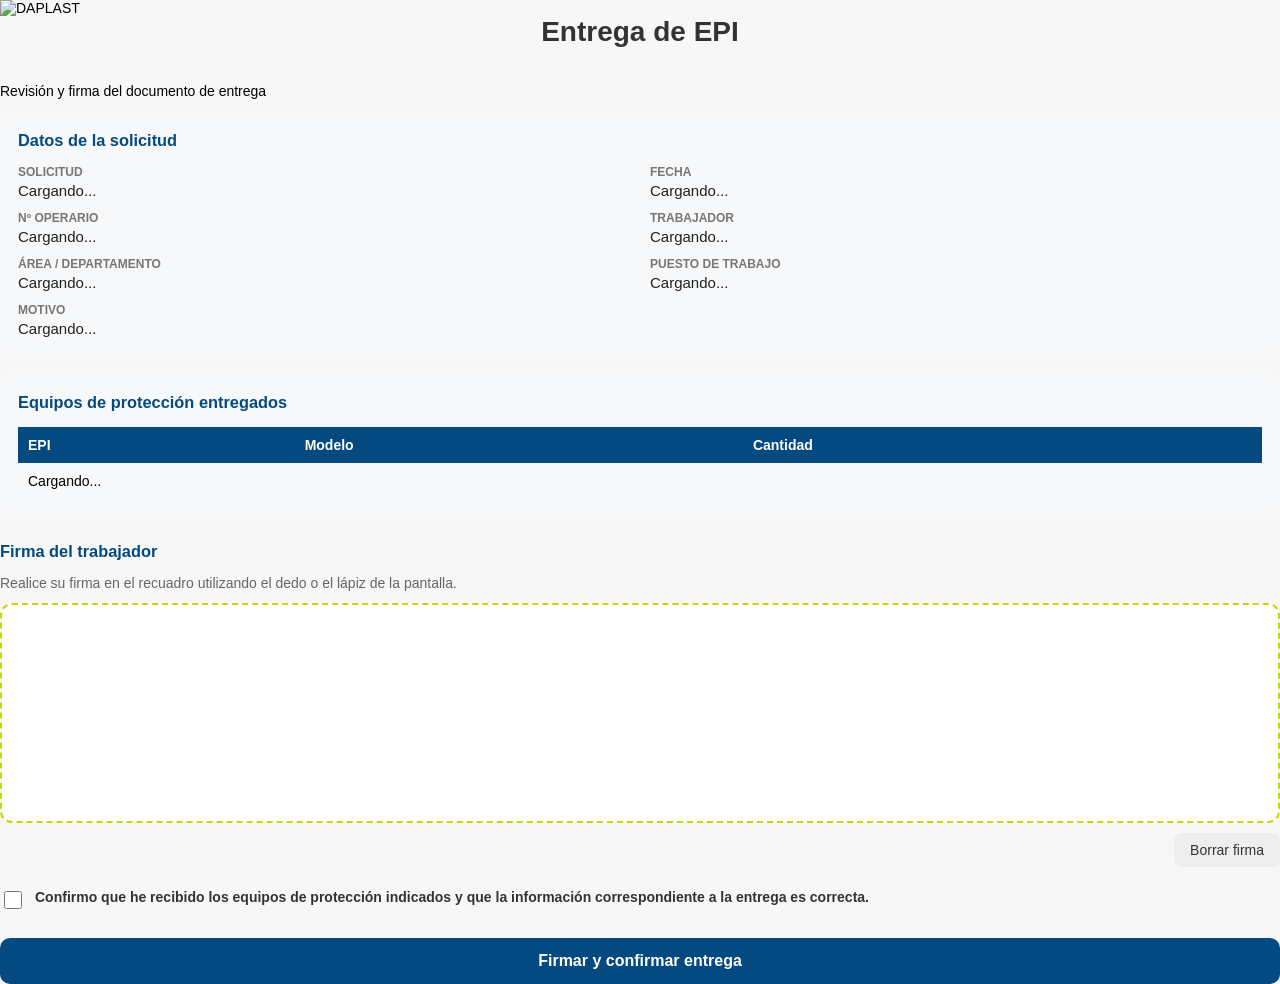
==== firmar.html @ 3ffd9e37 "Add files via upload Subir archivos para solicitud de firmas" ====
<!DOCTYPE html>
<html lang="es">
<head>
    <meta charset="UTF-8">
    <meta name="viewport" content="width=device-width, initial-scale=1.0">

    <title>Firma de entrega de EPI - DAPLAST</title>

    <link rel="stylesheet" href="styles.css">

    <!-- Select2 / opcional si se necesita posteriormente -->
    <link href="https://cdn.jsdelivr.net/npm/select2@4.1.0-rc.0/dist/css/select2.min.css" rel="stylesheet">

    <style>
        .solicitud-info {
            background: #f7f8fa;
            border-radius: 12px;
            padding: 18px;
            margin-bottom: 20px;
        }

        .solicitud-info h3 {
            color: #044a80;
            margin-top: 0;
            margin-bottom: 15px;
        }

        .info-grid {
            display: grid;
            grid-template-columns: repeat(2, 1fr);
            gap: 12px 20px;
        }

        .info-item {
            display: flex;
            flex-direction: column;
            gap: 3px;
        }

        .info-label {
            font-size: 12px;
            font-weight: bold;
            color: #777;
            text-transform: uppercase;
        }

        .info-value {
            font-size: 15px;
            color: #222;
        }

        .epi-table-wrapper {
            overflow-x: auto;
            margin-top: 15px;
        }

        .epi-table {
            width: 100%;
            border-collapse: collapse;
            min-width: 500px;
        }

        .epi-table th {
            background: #044a80;
            color: white;
            padding: 10px;
            text-align: left;
            font-size: 14px;
        }

        .epi-table td {
            padding: 10px;
            border-bottom: 1px solid #ddd;
            font-size: 14px;
        }

        .epi-table tr:last-child td {
            border-bottom: none;
        }

        .firma-container {
            margin-top: 25px;
        }

        .firma-container h3 {
            color: #044a80;
            margin-bottom: 8px;
        }

        .firma-ayuda {
            color: #666;
            font-size: 14px;
            margin-bottom: 12px;
        }

        #canvasFirma {
            width: 100%;
            height: 220px;
            border: 2px dashed #c5d800;
            border-radius: 12px;
            background: white;
            cursor: crosshair;
            touch-action: none;
            display: block;
        }

        .firma-buttons {
            display: flex;
            justify-content: flex-end;
            margin-top: 10px;
        }

        .btn-borrar {
            background: #eee;
            color: #333;
            border: none;
            padding: 9px 16px;
            border-radius: 8px;
            cursor: pointer;
            font-size: 14px;
        }

        .btn-borrar:hover {
            background: #ddd;
        }

        .aceptacion {
            display: flex;
            align-items: flex-start;
            gap: 10px;
            margin-top: 20px;
            font-size: 14px;
            line-height: 1.5;
        }

        .aceptacion input {
            margin-top: 4px;
            width: 18px;
            height: 18px;
            accent-color: #044a80;
        }

        .btn-firmar {
            width: 100%;
            margin-top: 20px;
            padding: 14px;
            border: none;
            border-radius: 10px;
            background: #044a80;
            color: white;
            font-size: 16px;
            font-weight: bold;
            cursor: pointer;
        }

        .btn-firmar:hover {
            background: #03395f;
        }

        .btn-firmar:disabled {
            opacity: 0.6;
            cursor: not-allowed;
        }

        .estado-mensaje {
            display: none;
            padding: 15px;
            border-radius: 10px;
            margin-top: 20px;
            text-align: center;
        }

        .estado-exito {
            background: #eaf6d0;
            color: #355000;
        }

        .estado-error {
            background: #fdeaea;
            color: #9b1c1c;
        }

        .documento-firmado {
            text-align: center;
            padding: 30px 15px;
        }

        .documento-firmado h2 {
            color: #044a80;
            margin-bottom: 10px;
        }

        @media (max-width: 600px) {
            .info-grid {
                grid-template-columns: 1fr;
            }

            #canvasFirma {
                height: 180px;
            }

            .epi-table th,
            .epi-table td {
                padding: 8px;
            }
        }
    </style>
</head>

<body>

<div class="container">

    <div class="card">

        <div class="logo-container">
            <img src="https://daplast.com/wp-content/uploads/2023/05/logo-daplast.png"
                 alt="DAPLAST"
                 class="logo">
        </div>

        <h1>Entrega de EPI</h1>

        <p class="subtitle">
            Revisión y firma del documento de entrega
        </p>

        <!-- INFORMACIÓN DE LA SOLICITUD -->
        <div id="contenidoSolicitud">

            <div class="solicitud-info">

                <h3>Datos de la solicitud</h3>

                <div class="info-grid">

                    <div class="info-item">
                        <span class="info-label">Solicitud</span>
                        <span class="info-value" id="idSolicitud">Cargando...</span>
                    </div>

                    <div class="info-item">
                        <span class="info-label">Fecha</span>
                        <span class="info-value" id="fechaSolicitud">Cargando...</span>
                    </div>

                    <div class="info-item">
                        <span class="info-label">Nº operario</span>
                        <span class="info-value" id="numeroOperario">Cargando...</span>
                    </div>

                    <div class="info-item">
                        <span class="info-label">Trabajador</span>
                        <span class="info-value" id="trabajador">Cargando...</span>
                    </div>

                    <div class="info-item">
                        <span class="info-label">Área / Departamento</span>
                        <span class="info-value" id="area">Cargando...</span>
                    </div>

                    <div class="info-item">
                        <span class="info-label">Puesto de trabajo</span>
                        <span class="info-value" id="puesto">Cargando...</span>
                    </div>

                    <div class="info-item">
                        <span class="info-label">Motivo</span>
                        <span class="info-value" id="motivo">Cargando...</span>
                    </div>

                </div>

            </div>


            <!-- EPIs -->
            <div class="solicitud-info">

                <h3>Equipos de protección entregados</h3>

                <div class="epi-table-wrapper">

                    <table class="epi-table">

                        <thead>
                            <tr>
                                <th>EPI</th>
                                <th>Modelo</th>
                                <th>Cantidad</th>
                            </tr>
                        </thead>

                        <tbody id="tablaEPIs">
                            <tr>
                                <td colspan="3">Cargando...</td>
                            </tr>
                        </tbody>

                    </table>

                </div>

            </div>


            <!-- FIRMA -->
            <div class="firma-container">

                <h3>Firma del trabajador</h3>

                <p class="firma-ayuda">
                    Realice su firma en el recuadro utilizando el dedo o el lápiz de la pantalla.
                </p>

                <canvas id="canvasFirma"></canvas>

                <div class="firma-buttons">

                    <button type="button"
                            class="btn-borrar"
                            id="btnBorrar">
                        Borrar firma
                    </button>

                </div>

            </div>


            <!-- ACEPTACIÓN -->
            <label class="aceptacion">

                <input type="checkbox" id="aceptacion">

                <span>
                    Confirmo que he recibido los equipos de protección indicados
                    y que la información correspondiente a la entrega es correcta.
                </span>

            </label>


            <!-- FIRMAR -->
            <button type="button"
                    class="btn-firmar"
                    id="btnFirmar">

                Firmar y confirmar entrega

            </button>


            <div id="mensajeExito"
                 class="estado-mensaje estado-exito">

                Documento firmado correctamente.

            </div>


            <div id="mensajeError"
                 class="estado-mensaje estado-error">

            </div>

        </div>


        <!-- DOCUMENTO YA FIRMADO -->
        <div id="documentoFirmado"
             class="documento-firmado"
             style="display:none;">

            <h2>Documento ya firmado</h2>

            <p>
                Esta solicitud ya ha sido firmada y no puede modificarse.
            </p>

        </div>

    </div>

</div>


<script src="firmar.js"></script>

</body>
</html>
---- styles.css ----
*,
*::before,
*::after {
  box-sizing: border-box;
}

html,
body {
  margin: 0;
  padding: 0;
  width: 100%;
  min-height: 100vh;

  font-family: Arial, sans-serif;
  font-size: 14px;

  background-color: #f7f7f7;
}

body {
  overflow-x: hidden;
}


/* ========================= */
/* CONTENEDOR */
/* ========================= */

.page-container {
  width: 100%;
  padding: 40px 20px;
}

.solicitud-box {
  width: 100%;
  max-width: 1000px;

  margin: 0 auto;

  background-color: #ffffff;

  padding: 35px;

  border-radius: 10px;

  box-shadow: 0 2px 10px rgba(0, 0, 0, 0.05);
}


/* ========================= */
/* LOGO */
/* ========================= */

.logo-daplast {
  text-align: center;
  margin-bottom: 20px;
}

.logo-daplast img {
  max-width: 200px;
  height: auto;
}


/* ========================= */
/* TÍTULOS */
/* ========================= */

h1 {
  text-align: center;

  color: #333333;

  margin-top: 0;
  margin-bottom: 35px;

  font-size: 28px;
}

.section-title {
  font-weight: bold;

  font-size: 21px;

  color: #333333;

  margin-top: 30px;
  margin-bottom: 20px;

  padding-left: 10px;

  border-left: 4px solid #c5d800;
}


/* ========================= */
/* FORMULARIOS */
/* ========================= */

.form-row {
  display: flex;

  flex-wrap: wrap;

  gap: 20px;

  margin-bottom: 20px;
}

.form-group {
  flex: 1 1 45%;

  display: flex;

  flex-direction: column;

  margin-bottom: 15px;
}

label {
  font-weight: bold;

  margin-bottom: 6px;

  color: #333333;
}

.required {
  color: #c00;
}

input,
select {
  width: 100%;

  padding: 11px;

  border: 1px solid #cccccc;

  border-radius: 4px;

  font-size: 14px;

  background-color: white;
}

input:focus,
select:focus {
  outline: none;

  border-color: #044a80;

  box-shadow: 0 0 0 2px rgba(4, 74, 128, 0.08);
}


/* ========================= */
/* SELECT2 */
/* ========================= */

.select2-container {
  width: 100% !important;
}

.select2-container--default
.select2-selection--single {
  height: 42px;

  border: 1px solid #cccccc;

  border-radius: 4px;
}

.select2-container--default
.select2-selection--single
.select2-selection__rendered {
  line-height: 40px;
}

.select2-container--default
.select2-selection--single
.select2-selection__arrow {
  height: 40px;
}


/* ========================= */
/* EPI */
/* ========================= */

.epi-box {
  border: 1px solid #e5e5e5;

  border-radius: 8px;

  padding: 20px;

  margin-bottom: 15px;

  background-color: #fafafa;
}

.epi-header {
  display: flex;

  justify-content: space-between;

  align-items: center;

  margin-bottom: 15px;
}

.epi-title {
  font-size: 16px;

  font-weight: bold;

  color: #333333;
}

.remove-btn {
  border: none;

  background: transparent;

  color: #c00000;

  font-size: 20px;

  cursor: pointer;

  padding: 2px 8px;
}

.remove-btn:hover {
  opacity: 0.7;
}


/* ========================= */
/* BOTONES */
/* ========================= */

.primary-btn,
.secondary-btn {
  font-size: 14px;

  padding: 11px 20px;

  border-radius: 5px;

  font-weight: bold;

  cursor: pointer;

  transition: all 0.2s ease;
}

.primary-btn {
  width: 100%;

  border: none;

  background-color: #c5d800;

  color: #044a80;

  margin-top: 25px;
}

.primary-btn:hover {
  background-color: #b8ca00;
}

.primary-btn:disabled {
  opacity: 0.6;

  cursor: not-allowed;
}

.secondary-btn {
  border: 2px solid #044a80;

  background-color: white;

  color: #333333;
}

.secondary-btn:hover {
  background-color: #f5f5f5;
}


/* ========================= */
/* RESUMEN */
/* ========================= */

.summary-box {
  background-color: #f0f8f4;

  padding: 15px;

  border-radius: 8px;

  margin-top: 25px;

  display: flex;

  justify-content: space-between;

  align-items: center;
}

.summary-box span {
  margin-left: 10px;

  font-size: 18px;

  color: #044a80;
}


/* ========================= */
/* SPINNER */
/* ========================= */

.spinner-container {
  text-align: center;

  margin-top: 20px;
}

.loader {
  border: 6px solid #f3f3f3;

  border-top: 6px solid #7ee134;

  border-radius: 50%;

  width: 40px;
  height: 40px;

  animation: spin 1s linear infinite;

  margin: auto;
}

@keyframes spin {
  0% {
    transform: rotate(0deg);
  }

  100% {
    transform: rotate(360deg);
  }
}


/* ========================= */
/* RESULTADO */
/* ========================= */

.resultado-box {
  margin-top: 30px;

  padding: 25px;

  background-color: #f0f8f4;

  border-radius: 8px;

  text-align: center;
}

.resultado-box h2 {
  color: #333333;

  margin-top: 0;
}

#numeroSolicitud {
  display: block;

  margin: 10px 0 25px;

  font-size: 24px;

  color: #044a80;
}

.link-container {
  text-align: left;

  margin-top: 20px;
}

.link-container input {
  margin-bottom: 10px;
}


/* ========================= */
/* RESPONSIVE */
/* ========================= */

@media (max-width: 767px) {

  .page-container {
    padding: 15px;
  }

  .solicitud-box {
    padding: 20px 15px;
  }

  h1 {
    font-size: 23px;
  }

  .form-group {
    flex: 1 1 100%;
  }

  .section-title {
    font-size: 19px;
  }

}
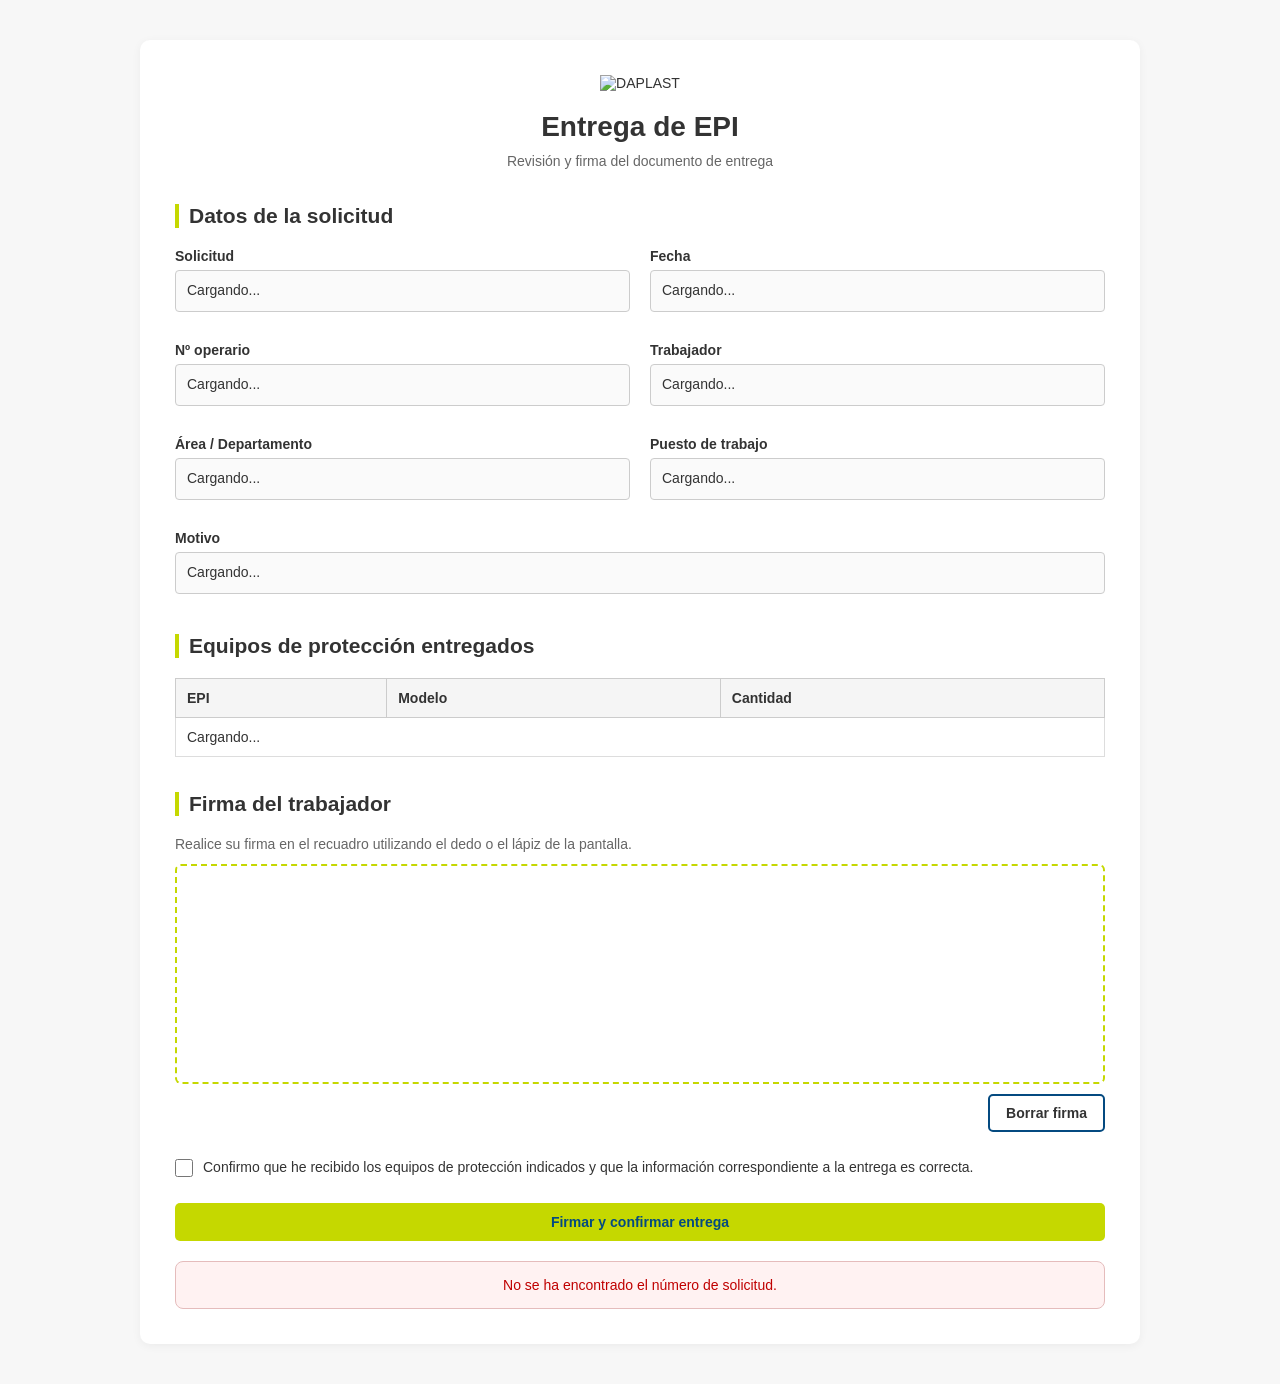
==== commit fd0e6538: "Add files via upload" ====
--- a/firmar.html
+++ b/firmar.html
@@ -1,378 +1,353 @@
 <!DOCTYPE html>
 <html lang="es">
+
 <head>
+
     <meta charset="UTF-8">
-    <meta name="viewport" content="width=device-width, initial-scale=1.0">
+
+    <meta name="viewport"
+          content="width=device-width, initial-scale=1.0">
 
     <title>Firma de entrega de EPI - DAPLAST</title>
 
-    <link rel="stylesheet" href="styles.css">
-
-    <!-- Select2 / opcional si se necesita posteriormente -->
-    <link href="https://cdn.jsdelivr.net/npm/select2@4.1.0-rc.0/dist/css/select2.min.css" rel="stylesheet">
-
-    <style>
-        .solicitud-info {
-            background: #f7f8fa;
-            border-radius: 12px;
-            padding: 18px;
-            margin-bottom: 20px;
-        }
-
-        .solicitud-info h3 {
-            color: #044a80;
-            margin-top: 0;
-            margin-bottom: 15px;
-        }
-
-        .info-grid {
-            display: grid;
-            grid-template-columns: repeat(2, 1fr);
-            gap: 12px 20px;
-        }
-
-        .info-item {
-            display: flex;
-            flex-direction: column;
-            gap: 3px;
-        }
-
-        .info-label {
-            font-size: 12px;
-            font-weight: bold;
-            color: #777;
-            text-transform: uppercase;
-        }
-
-        .info-value {
-            font-size: 15px;
-            color: #222;
-        }
-
-        .epi-table-wrapper {
-            overflow-x: auto;
-            margin-top: 15px;
-        }
-
-        .epi-table {
-            width: 100%;
-            border-collapse: collapse;
-            min-width: 500px;
-        }
-
-        .epi-table th {
-            background: #044a80;
-            color: white;
-            padding: 10px;
-            text-align: left;
-            font-size: 14px;
-        }
-
-        .epi-table td {
-            padding: 10px;
-            border-bottom: 1px solid #ddd;
-            font-size: 14px;
-        }
-
-        .epi-table tr:last-child td {
-            border-bottom: none;
-        }
-
-        .firma-container {
-            margin-top: 25px;
-        }
-
-        .firma-container h3 {
-            color: #044a80;
-            margin-bottom: 8px;
-        }
-
-        .firma-ayuda {
-            color: #666;
-            font-size: 14px;
-            margin-bottom: 12px;
-        }
-
-        #canvasFirma {
-            width: 100%;
-            height: 220px;
-            border: 2px dashed #c5d800;
-            border-radius: 12px;
-            background: white;
-            cursor: crosshair;
-            touch-action: none;
-            display: block;
-        }
-
-        .firma-buttons {
-            display: flex;
-            justify-content: flex-end;
-            margin-top: 10px;
-        }
-
-        .btn-borrar {
-            background: #eee;
-            color: #333;
-            border: none;
-            padding: 9px 16px;
-            border-radius: 8px;
-            cursor: pointer;
-            font-size: 14px;
-        }
-
-        .btn-borrar:hover {
-            background: #ddd;
-        }
-
-        .aceptacion {
-            display: flex;
-            align-items: flex-start;
-            gap: 10px;
-            margin-top: 20px;
-            font-size: 14px;
-            line-height: 1.5;
-        }
-
-        .aceptacion input {
-            margin-top: 4px;
-            width: 18px;
-            height: 18px;
-            accent-color: #044a80;
-        }
-
-        .btn-firmar {
-            width: 100%;
-            margin-top: 20px;
-            padding: 14px;
-            border: none;
-            border-radius: 10px;
-            background: #044a80;
-            color: white;
-            font-size: 16px;
-            font-weight: bold;
-            cursor: pointer;
-        }
-
-        .btn-firmar:hover {
-            background: #03395f;
-        }
-
-        .btn-firmar:disabled {
-            opacity: 0.6;
-            cursor: not-allowed;
-        }
-
-        .estado-mensaje {
-            display: none;
-            padding: 15px;
-            border-radius: 10px;
-            margin-top: 20px;
-            text-align: center;
-        }
-
-        .estado-exito {
-            background: #eaf6d0;
-            color: #355000;
-        }
-
-        .estado-error {
-            background: #fdeaea;
-            color: #9b1c1c;
-        }
-
-        .documento-firmado {
-            text-align: center;
-            padding: 30px 15px;
-        }
-
-        .documento-firmado h2 {
-            color: #044a80;
-            margin-bottom: 10px;
-        }
-
-        @media (max-width: 600px) {
-            .info-grid {
-                grid-template-columns: 1fr;
-            }
-
-            #canvasFirma {
-                height: 180px;
-            }
-
-            .epi-table th,
-            .epi-table td {
-                padding: 8px;
-            }
-        }
-    </style>
+    <link rel="stylesheet" href="firmar.css">
+
 </head>
 
+
 <body>
 
-<div class="container">
-
-    <div class="card">
-
-        <div class="logo-container">
-            <img src="https://daplast.com/wp-content/uploads/2023/05/logo-daplast.png"
-                 alt="DAPLAST"
-                 class="logo">
-        </div>
-
-        <h1>Entrega de EPI</h1>
+
+<div class="page-container">
+
+    <div class="solicitud-box">
+
+
+        <!-- ========================= -->
+        <!-- LOGO -->
+        <!-- ========================= -->
+
+        <div class="logo-daplast">
+
+            <img
+                src="https://daplast.com/wp-content/uploads/2023/05/logo-daplast.png"
+                alt="DAPLAST">
+
+        </div>
+
+
+        <!-- ========================= -->
+        <!-- TÍTULO -->
+        <!-- ========================= -->
+
+        <h1>
+            Entrega de EPI
+        </h1>
 
         <p class="subtitle">
             Revisión y firma del documento de entrega
         </p>
 
-        <!-- INFORMACIÓN DE LA SOLICITUD -->
-        <div id="contenidoSolicitud">
-
-            <div class="solicitud-info">
-
-                <h3>Datos de la solicitud</h3>
-
-                <div class="info-grid">
-
-                    <div class="info-item">
-                        <span class="info-label">Solicitud</span>
-                        <span class="info-value" id="idSolicitud">Cargando...</span>
-                    </div>
-
-                    <div class="info-item">
-                        <span class="info-label">Fecha</span>
-                        <span class="info-value" id="fechaSolicitud">Cargando...</span>
-                    </div>
-
-                    <div class="info-item">
-                        <span class="info-label">Nº operario</span>
-                        <span class="info-value" id="numeroOperario">Cargando...</span>
-                    </div>
-
-                    <div class="info-item">
-                        <span class="info-label">Trabajador</span>
-                        <span class="info-value" id="trabajador">Cargando...</span>
-                    </div>
-
-                    <div class="info-item">
-                        <span class="info-label">Área / Departamento</span>
-                        <span class="info-value" id="area">Cargando...</span>
-                    </div>
-
-                    <div class="info-item">
-                        <span class="info-label">Puesto de trabajo</span>
-                        <span class="info-value" id="puesto">Cargando...</span>
-                    </div>
-
-                    <div class="info-item">
-                        <span class="info-label">Motivo</span>
-                        <span class="info-value" id="motivo">Cargando...</span>
-                    </div>
-
-                </div>
+
+
+        <!-- ========================= -->
+        <!-- DATOS SOLICITUD -->
+        <!-- ========================= -->
+
+        <div class="solicitud-info">
+
+            <h2 class="section-title">
+                Datos de la solicitud
+            </h2>
+
+
+            <div class="info-grid">
+
+
+                <div class="info-item">
+
+                    <span class="info-label">
+                        Solicitud
+                    </span>
+
+                    <span
+                        class="info-value"
+                        id="idSolicitud">
+                        Cargando...
+                    </span>
+
+                </div>
+
+
+                <div class="info-item">
+
+                    <span class="info-label">
+                        Fecha
+                    </span>
+
+                    <span
+                        class="info-value"
+                        id="fechaSolicitud">
+                        Cargando...
+                    </span>
+
+                </div>
+
+
+                <div class="info-item">
+
+                    <span class="info-label">
+                        Nº operario
+                    </span>
+
+                    <span
+                        class="info-value"
+                        id="numeroOperario">
+                        Cargando...
+                    </span>
+
+                </div>
+
+
+                <div class="info-item">
+
+                    <span class="info-label">
+                        Trabajador
+                    </span>
+
+                    <span
+                        class="info-value"
+                        id="trabajador">
+                        Cargando...
+                    </span>
+
+                </div>
+
+
+                <div class="info-item">
+
+                    <span class="info-label">
+                        Área / Departamento
+                    </span>
+
+                    <span
+                        class="info-value"
+                        id="area">
+                        Cargando...
+                    </span>
+
+                </div>
+
+
+                <div class="info-item">
+
+                    <span class="info-label">
+                        Puesto de trabajo
+                    </span>
+
+                    <span
+                        class="info-value"
+                        id="puesto">
+                        Cargando...
+                    </span>
+
+                </div>
+
+
+                <div class="info-item">
+
+                    <span class="info-label">
+                        Motivo
+                    </span>
+
+                    <span
+                        class="info-value"
+                        id="motivo">
+                        Cargando...
+                    </span>
+
+                </div>
+
 
             </div>
 
-
-            <!-- EPIs -->
-            <div class="solicitud-info">
-
-                <h3>Equipos de protección entregados</h3>
-
-                <div class="epi-table-wrapper">
-
-                    <table class="epi-table">
-
-                        <thead>
-                            <tr>
-                                <th>EPI</th>
-                                <th>Modelo</th>
-                                <th>Cantidad</th>
-                            </tr>
-                        </thead>
-
-                        <tbody id="tablaEPIs">
-                            <tr>
-                                <td colspan="3">Cargando...</td>
-                            </tr>
-                        </tbody>
-
-                    </table>
-
-                </div>
+        </div>
+
+
+
+        <!-- ========================= -->
+        <!-- EPIs -->
+        <!-- ========================= -->
+
+        <div class="solicitud-info">
+
+            <h2 class="section-title">
+                Equipos de protección entregados
+            </h2>
+
+
+            <div class="epi-table-wrapper">
+
+                <table class="epi-table">
+
+
+                    <thead>
+
+                        <tr>
+
+                            <th>
+                                EPI
+                            </th>
+
+                            <th>
+                                Modelo
+                            </th>
+
+                            <th>
+                                Cantidad
+                            </th>
+
+                        </tr>
+
+                    </thead>
+
+
+                    <tbody id="tablaEPIs">
+
+                        <tr>
+
+                            <td colspan="3">
+                                Cargando...
+                            </td>
+
+                        </tr>
+
+                    </tbody>
+
+
+                </table>
 
             </div>
 
-
-            <!-- FIRMA -->
-            <div class="firma-container">
-
-                <h3>Firma del trabajador</h3>
-
-                <p class="firma-ayuda">
-                    Realice su firma en el recuadro utilizando el dedo o el lápiz de la pantalla.
-                </p>
-
-                <canvas id="canvasFirma"></canvas>
-
-                <div class="firma-buttons">
-
-                    <button type="button"
-                            class="btn-borrar"
-                            id="btnBorrar">
-                        Borrar firma
-                    </button>
-
-                </div>
+        </div>
+
+
+
+        <!-- ========================= -->
+        <!-- FIRMA -->
+        <!-- ========================= -->
+
+        <div class="firma-container">
+
+            <h2 class="section-title">
+                Firma del trabajador
+            </h2>
+
+
+            <p class="firma-ayuda">
+                Realice su firma en el recuadro utilizando el dedo
+                o el lápiz de la pantalla.
+            </p>
+
+
+            <canvas id="canvasFirma"></canvas>
+
+
+            <div class="firma-buttons">
+
+                <button
+                    type="button"
+                    class="btn-borrar"
+                    id="btnBorrar">
+
+                    Borrar firma
+
+                </button>
 
             </div>
 
-
-            <!-- ACEPTACIÓN -->
-            <label class="aceptacion">
-
-                <input type="checkbox" id="aceptacion">
-
-                <span>
-                    Confirmo que he recibido los equipos de protección indicados
-                    y que la información correspondiente a la entrega es correcta.
-                </span>
-
-            </label>
-
-
-            <!-- FIRMAR -->
-            <button type="button"
-                    class="btn-firmar"
-                    id="btnFirmar">
-
-                Firmar y confirmar entrega
-
-            </button>
-
-
-            <div id="mensajeExito"
-                 class="estado-mensaje estado-exito">
-
-                Documento firmado correctamente.
-
-            </div>
-
-
-            <div id="mensajeError"
-                 class="estado-mensaje estado-error">
-
-            </div>
-
-        </div>
-
-
+        </div>
+
+
+
+        <!-- ========================= -->
+        <!-- ACEPTACIÓN -->
+        <!-- ========================= -->
+
+        <label class="aceptacion">
+
+
+            <input
+                type="checkbox"
+                id="aceptacion">
+
+
+            <span>
+
+                Confirmo que he recibido los equipos de protección
+                indicados y que la información correspondiente a la
+                entrega es correcta.
+
+            </span>
+
+
+        </label>
+
+
+
+        <!-- ========================= -->
+        <!-- BOTÓN FIRMAR -->
+        <!-- ========================= -->
+
+        <button
+            type="button"
+            class="btn-firmar"
+            id="btnFirmar">
+
+            Firmar y confirmar entrega
+
+        </button>
+
+
+
+        <!-- ========================= -->
+        <!-- MENSAJE ÉXITO -->
+        <!-- ========================= -->
+
+        <div
+            id="mensajeExito"
+            class="estado-mensaje estado-exito">
+
+            Documento firmado correctamente.
+
+        </div>
+
+
+
+        <!-- ========================= -->
+        <!-- MENSAJE ERROR -->
+        <!-- ========================= -->
+
+        <div
+            id="mensajeError"
+            class="estado-mensaje estado-error">
+
+        </div>
+
+
+
+        <!-- ========================= -->
         <!-- DOCUMENTO YA FIRMADO -->
-        <div id="documentoFirmado"
-             class="documento-firmado"
-             style="display:none;">
-
-            <h2>Documento ya firmado</h2>
+        <!-- ========================= -->
+
+        <div
+            id="documentoFirmado"
+            class="documento-firmado"
+            style="display:none;">
+
+            <h2>
+                Documento ya firmado
+            </h2>
 
             <p>
                 Esta solicitud ya ha sido firmada y no puede modificarse.
@@ -380,12 +355,16 @@
 
         </div>
 
+
     </div>
 
 </div>
 
 
+
 <script src="firmar.js"></script>
 
+
 </body>
+
 </html>
--- a/firmar.css
+++ b/firmar.css
@@ -0,0 +1,502 @@
+/* =====================================================
+   DAPLAST - FIRMA DE EPI
+   Estilo basado en styles.css
+   ===================================================== */
+
+*,
+*::before,
+*::after {
+    box-sizing: border-box;
+}
+
+
+/* ========================= */
+/* BODY */
+/* ========================= */
+
+html,
+body {
+    margin: 0;
+    padding: 0;
+    width: 100%;
+    min-height: 100vh;
+
+    font-family: Arial, sans-serif;
+    font-size: 14px;
+
+    background-color: #f7f7f7;
+    color: #333333;
+}
+
+body {
+    overflow-x: hidden;
+}
+
+
+/* ========================= */
+/* CONTENEDOR */
+/* ========================= */
+
+.page-container {
+    width: 100%;
+    padding: 40px 20px;
+}
+
+.solicitud-box {
+    width: 100%;
+    max-width: 1000px;
+
+    margin: 0 auto;
+
+    background-color: #ffffff;
+
+    padding: 35px;
+
+    border-radius: 10px;
+
+    box-shadow: 0 2px 10px rgba(0, 0, 0, 0.05);
+}
+
+
+/* ========================= */
+/* LOGO */
+/* ========================= */
+
+.logo-daplast {
+    text-align: center;
+    margin-bottom: 20px;
+}
+
+.logo-daplast img {
+    max-width: 200px;
+    height: auto;
+}
+
+
+/* ========================= */
+/* TÍTULO */
+/* ========================= */
+
+h1 {
+    text-align: center;
+
+    color: #333333;
+
+    margin-top: 0;
+    margin-bottom: 10px;
+
+    font-size: 28px;
+}
+
+
+/* ========================= */
+/* SUBTÍTULO */
+/* ========================= */
+
+.subtitle {
+    text-align: center;
+
+    color: #666666;
+
+    margin-top: 0;
+    margin-bottom: 35px;
+
+    font-size: 14px;
+}
+
+
+/* ========================= */
+/* TÍTULOS DE SECCIÓN */
+/* ========================= */
+
+.section-title {
+    font-weight: bold;
+
+    font-size: 21px;
+
+    color: #333333;
+
+    margin-top: 30px;
+    margin-bottom: 20px;
+
+    padding-left: 10px;
+
+    border-left: 4px solid #c5d800;
+}
+
+
+/* ========================= */
+/* INFORMACIÓN SOLICITUD */
+/* ========================= */
+
+.solicitud-info {
+    margin-top: 30px;
+}
+
+
+/* ========================= */
+/* DATOS SOLICITUD */
+/* ========================= */
+
+.info-grid {
+    display: flex;
+
+    flex-wrap: wrap;
+
+    gap: 20px;
+
+    margin-bottom: 10px;
+}
+
+.info-item {
+    flex: 1 1 45%;
+
+    display: flex;
+
+    flex-direction: column;
+
+    margin-bottom: 10px;
+}
+
+.info-label {
+    font-weight: bold;
+
+    margin-bottom: 6px;
+
+    color: #333333;
+
+    font-size: 14px;
+}
+
+.info-value {
+    width: 100%;
+
+    padding: 11px;
+
+    min-height: 42px;
+
+    border: 1px solid #cccccc;
+
+    border-radius: 4px;
+
+    background-color: #fafafa;
+
+    font-size: 14px;
+
+    color: #333333;
+}
+
+
+/* ========================= */
+/* TABLA EPI */
+/* ========================= */
+
+.epi-table-wrapper {
+    width: 100%;
+
+    overflow-x: auto;
+
+    margin-bottom: 10px;
+}
+
+.epi-table {
+    width: 100%;
+
+    border-collapse: collapse;
+
+    background-color: white;
+}
+
+.epi-table th {
+    padding: 11px;
+
+    text-align: left;
+
+    font-weight: bold;
+
+    color: #333333;
+
+    background-color: #f5f5f5;
+
+    border: 1px solid #cccccc;
+
+    font-size: 14px;
+}
+
+.epi-table td {
+    padding: 11px;
+
+    border: 1px solid #dddddd;
+
+    font-size: 14px;
+
+    background-color: white;
+}
+
+.epi-table tbody tr:hover td {
+    background-color: #fafafa;
+}
+
+
+/* ========================= */
+/* FIRMA */
+/* ========================= */
+
+.firma-container {
+    margin-top: 35px;
+}
+
+.firma-ayuda {
+    color: #666666;
+
+    margin-top: 0;
+    margin-bottom: 12px;
+
+    font-size: 14px;
+}
+
+
+/* ========================= */
+/* CANVAS FIRMA */
+/* ========================= */
+
+#canvasFirma {
+    width: 100%;
+
+    height: 220px;
+
+    display: block;
+
+    background-color: white;
+
+    border: 2px dashed #c5d800;
+
+    border-radius: 6px;
+
+    cursor: crosshair;
+
+    touch-action: none;
+}
+
+
+/* ========================= */
+/* BOTÓN BORRAR */
+/* ========================= */
+
+.firma-buttons {
+    display: flex;
+
+    justify-content: flex-end;
+
+    margin-top: 10px;
+}
+
+.btn-borrar {
+    padding: 9px 16px;
+
+    border: 2px solid #044a80;
+
+    border-radius: 5px;
+
+    background-color: white;
+
+    color: #333333;
+
+    font-size: 14px;
+
+    font-weight: bold;
+
+    cursor: pointer;
+
+    transition: all 0.2s ease;
+}
+
+.btn-borrar:hover {
+    background-color: #f5f5f5;
+}
+
+
+/* ========================= */
+/* ACEPTACIÓN */
+/* ========================= */
+
+.aceptacion {
+    display: flex;
+
+    align-items: flex-start;
+
+    gap: 10px;
+
+    margin-top: 25px;
+
+    color: #333333;
+
+    font-size: 14px;
+
+    line-height: 1.5;
+
+    cursor: pointer;
+}
+
+.aceptacion input {
+    width: 18px;
+    height: 18px;
+
+    margin: 2px 0 0;
+
+    flex-shrink: 0;
+
+    accent-color: #044a80;
+}
+
+
+/* ========================= */
+/* BOTÓN FIRMAR */
+/* ========================= */
+
+.btn-firmar {
+    width: 100%;
+
+    margin-top: 25px;
+
+    padding: 11px 20px;
+
+    border: none;
+
+    border-radius: 5px;
+
+    background-color: #c5d800;
+
+    color: #044a80;
+
+    font-size: 14px;
+
+    font-weight: bold;
+
+    cursor: pointer;
+
+    transition: all 0.2s ease;
+}
+
+.btn-firmar:hover {
+    background-color: #b8ca00;
+}
+
+.btn-firmar:active {
+    transform: scale(0.99);
+}
+
+.btn-firmar:disabled {
+    opacity: 0.6;
+
+    cursor: not-allowed;
+}
+
+
+/* ========================= */
+/* MENSAJES */
+/* ========================= */
+
+.estado-mensaje {
+    display: none;
+
+    margin-top: 20px;
+
+    padding: 15px;
+
+    border-radius: 8px;
+
+    font-size: 14px;
+
+    text-align: center;
+}
+
+.estado-exito {
+    background-color: #f0f8f4;
+
+    color: #044a80;
+
+    border: 1px solid #c5d800;
+}
+
+.estado-error {
+    background-color: #fff2f2;
+
+    color: #c00000;
+
+    border: 1px solid #e5bcbc;
+}
+
+
+/* ========================= */
+/* DOCUMENTO YA FIRMADO */
+/* ========================= */
+
+.documento-firmado {
+    margin-top: 30px;
+
+    padding: 25px;
+
+    background-color: #f0f8f4;
+
+    border-radius: 8px;
+
+    text-align: center;
+}
+
+.documento-firmado h2 {
+    color: #333333;
+
+    margin-top: 0;
+    margin-bottom: 10px;
+}
+
+
+/* ========================= */
+/* RESPONSIVE */
+/* ========================= */
+
+@media (max-width: 767px) {
+
+    .page-container {
+        padding: 15px;
+    }
+
+    .solicitud-box {
+        padding: 20px 15px;
+    }
+
+    h1 {
+        font-size: 23px;
+
+        margin-bottom: 10px;
+    }
+
+    .logo-daplast img {
+        max-width: 160px;
+    }
+
+    .subtitle {
+        margin-bottom: 25px;
+    }
+
+    .section-title {
+        font-size: 19px;
+    }
+
+    .info-grid {
+        gap: 10px;
+    }
+
+    .info-item {
+        flex: 1 1 100%;
+    }
+
+    #canvasFirma {
+        height: 190px;
+    }
+
+    .btn-firmar {
+        padding: 13px 20px;
+    }
+}
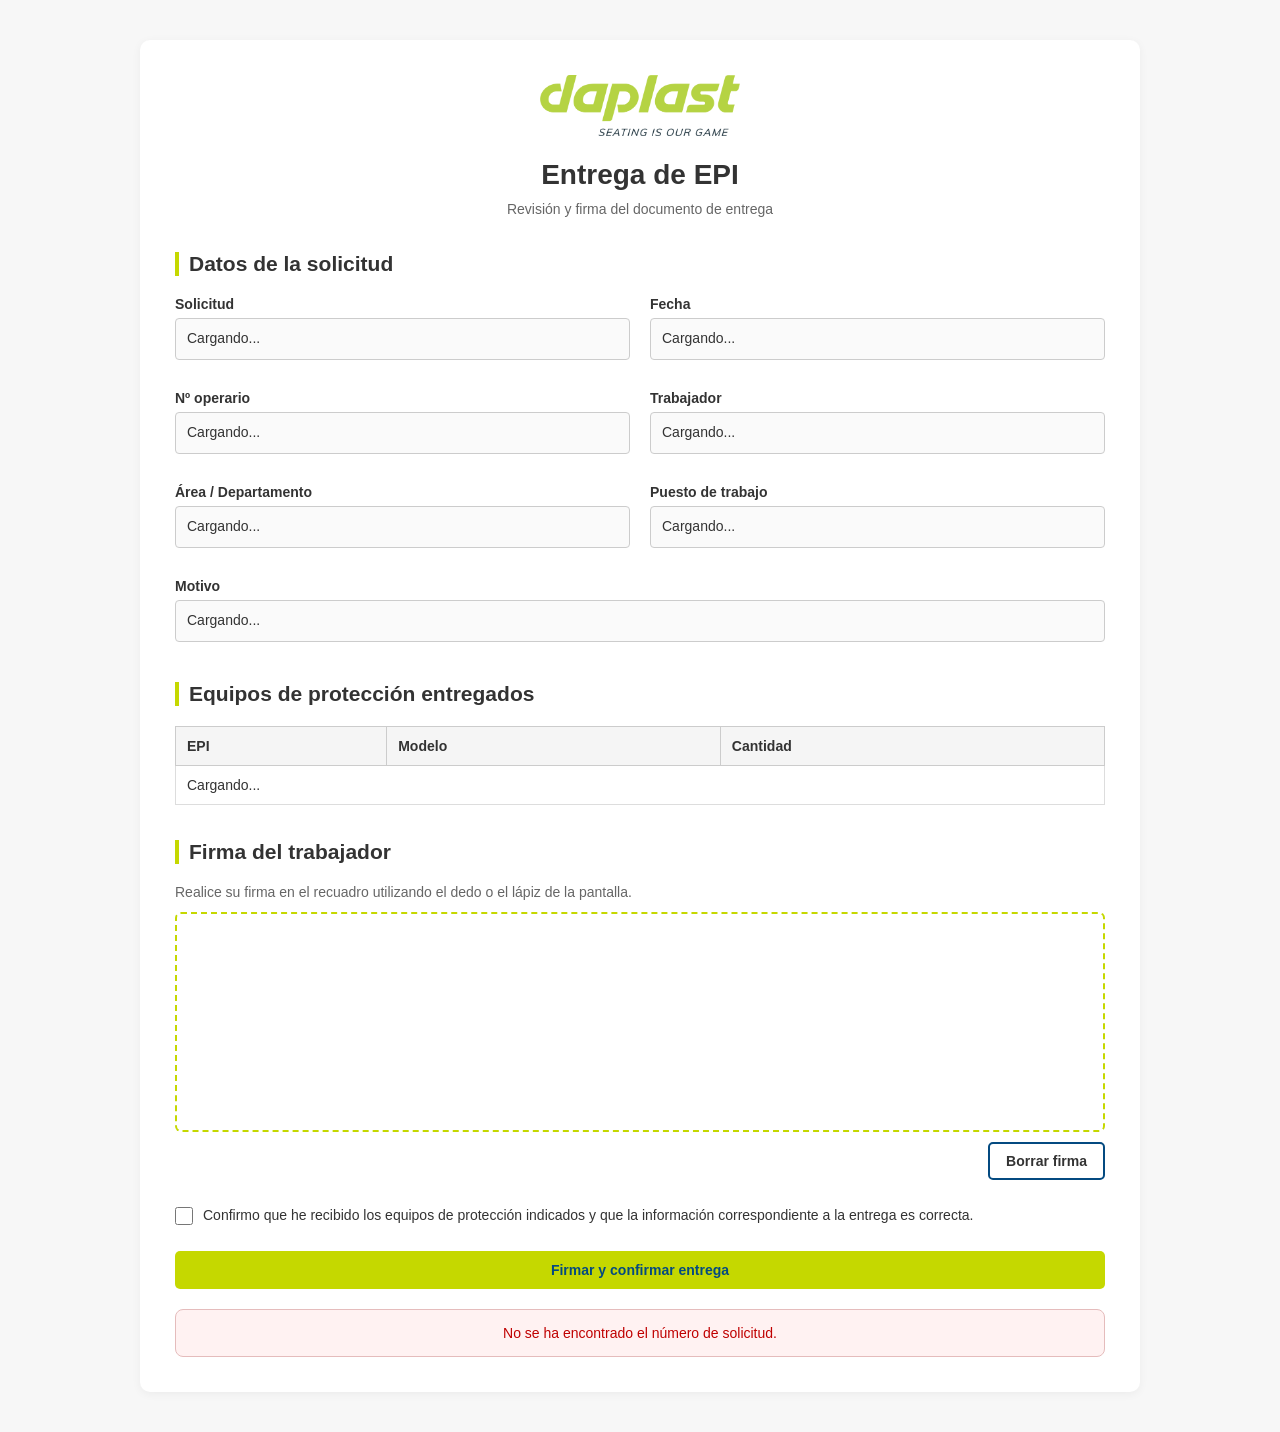
==== commit c7fd9ae9: "Add files via upload" ====
--- a/firmar.html
+++ b/firmar.html
@@ -30,8 +30,9 @@
         <div class="logo-daplast">
 
             <img
-                src="https://daplast.com/wp-content/uploads/2023/05/logo-daplast.png"
-                alt="DAPLAST">
+    src="logo-daplast.png"
+    alt="DAPLAST"
+    class="logo-daplast-img">
 
         </div>
 
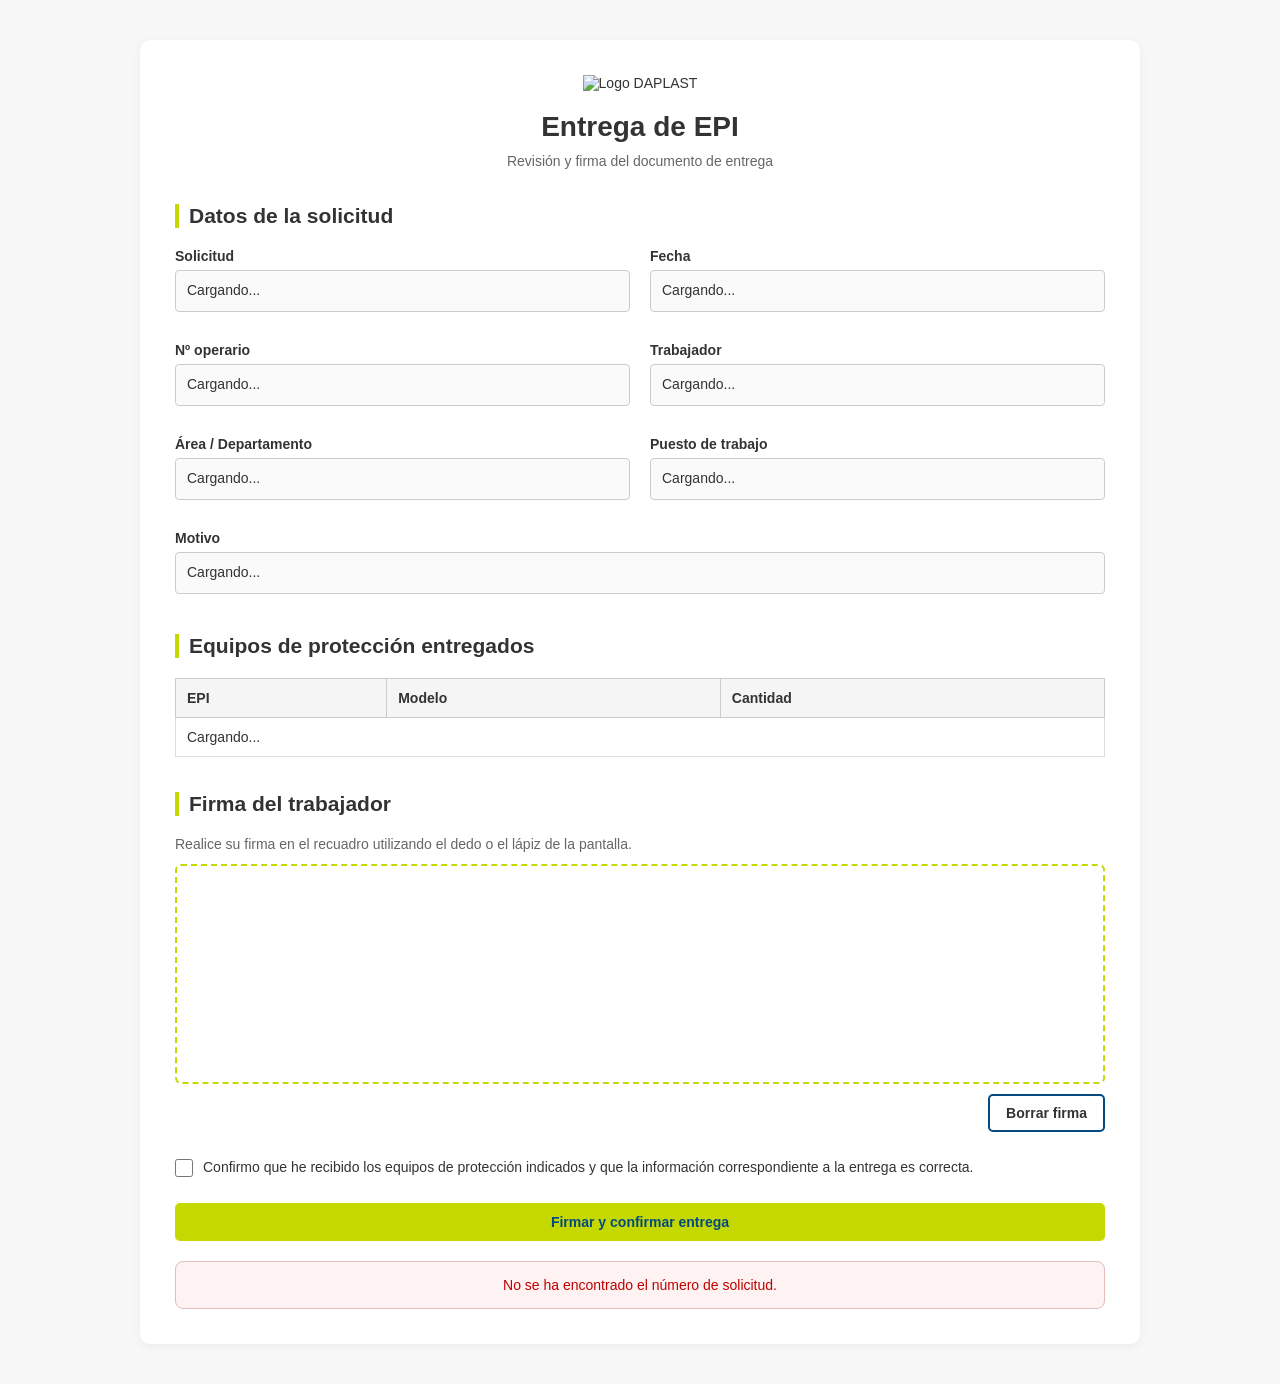
==== commit 6b8adca1: "Add files via upload" ====
--- a/firmar.html
+++ b/firmar.html
@@ -27,14 +27,13 @@
         <!-- LOGO -->
         <!-- ========================= -->
 
-        <div class="logo-daplast">
-
-            <img
-    src="logo-daplast.png"
-    alt="DAPLAST"
-    class="logo-daplast-img">
-
-        </div>
+         <div class="logo-daplast">
+        <img
+          src="https://daplast.com/wp-content/uploads/2022/06/logo-daplast.png"
+          alt="Logo DAPLAST"
+        >
+      </div>
+
 
 
         <!-- ========================= -->
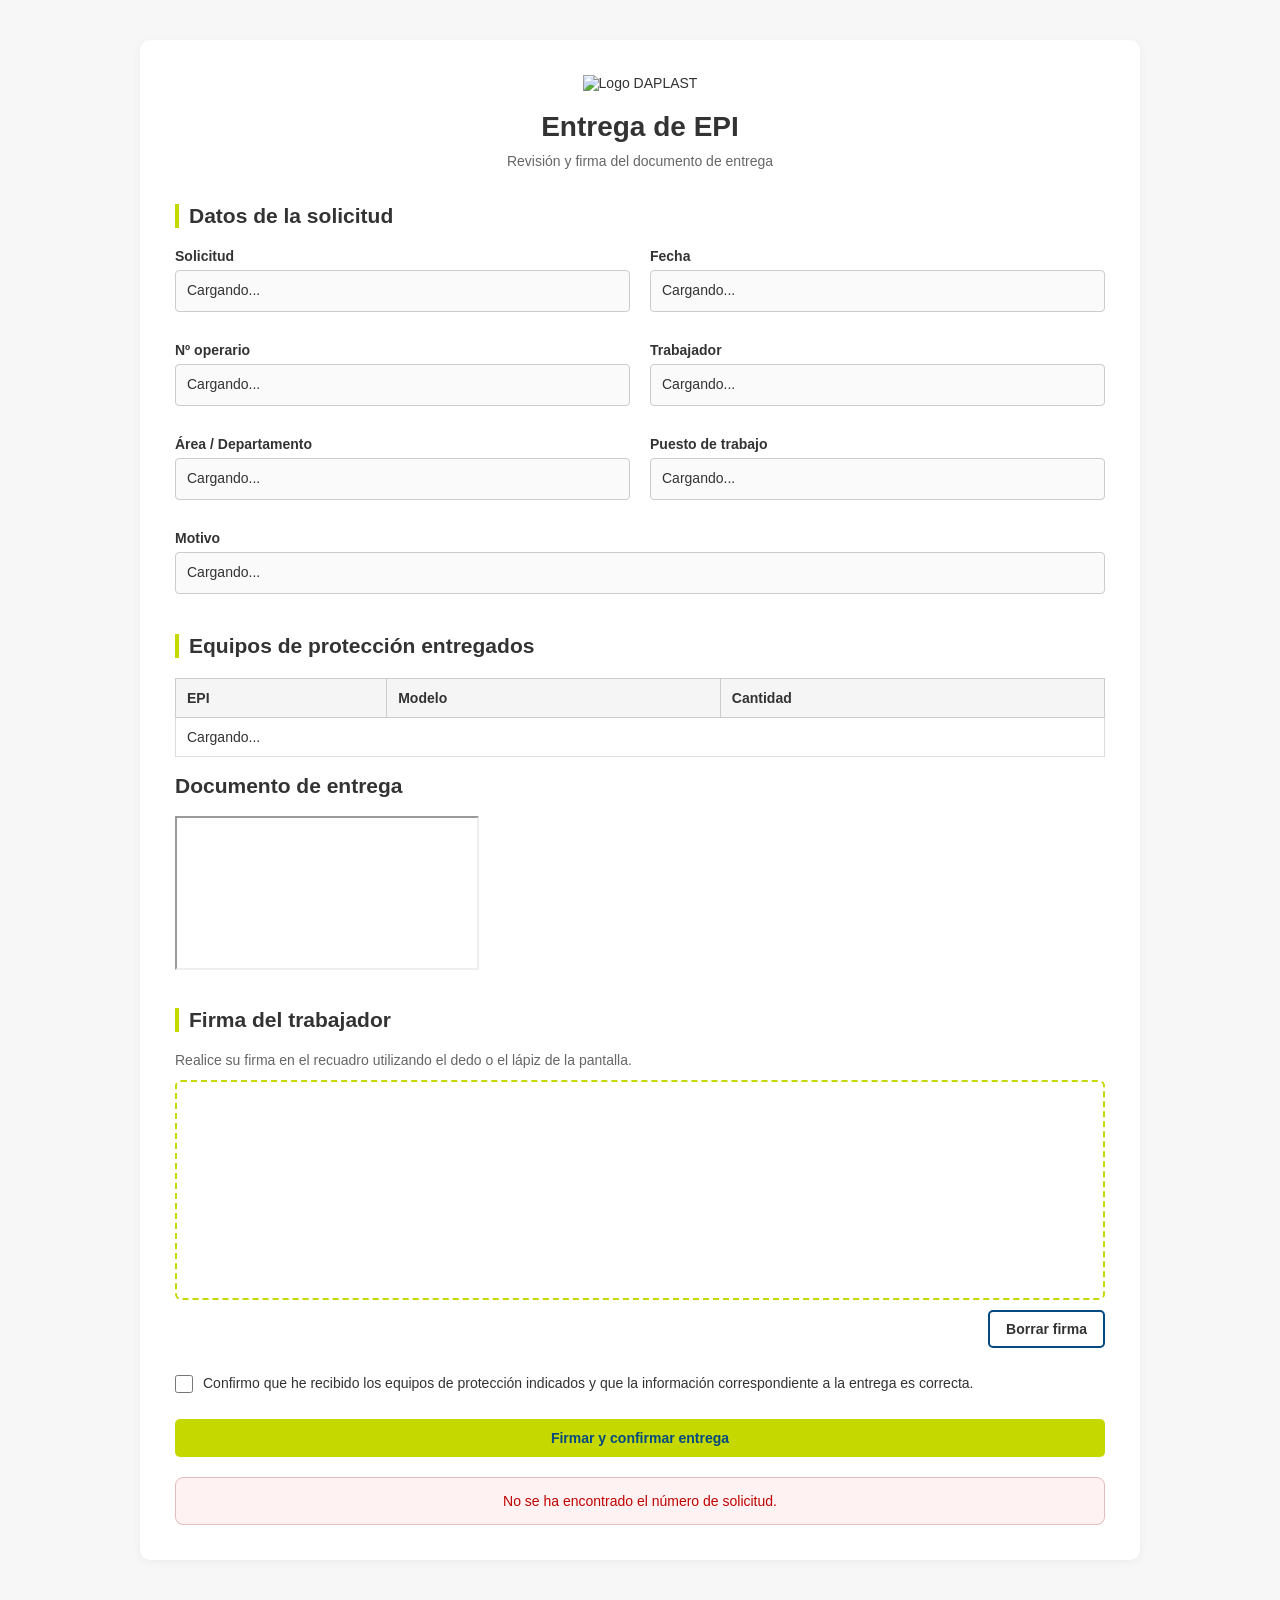
==== commit af630914: "Update firmar.html" ====
--- a/firmar.html
+++ b/firmar.html
@@ -231,6 +231,11 @@
 
         </div>
 
+        <!-- VISOR DEL PDF -->
+<div class="pdf-container">
+    <h2>Documento de entrega</h2>
+    <iframe id="visorPDF"></iframe>
+</div>
 
 
         <!-- ========================= -->
@@ -362,9 +367,10 @@
 
 
 
-<script src="firmar.js"></script>
+<script src="https://unpkg.com/pdf-lib/dist/pdf-lib.min.js"></script>
+<script src="firmar.js?v=3"></script>
 
 
 </body>
 
-</html>+</html>
